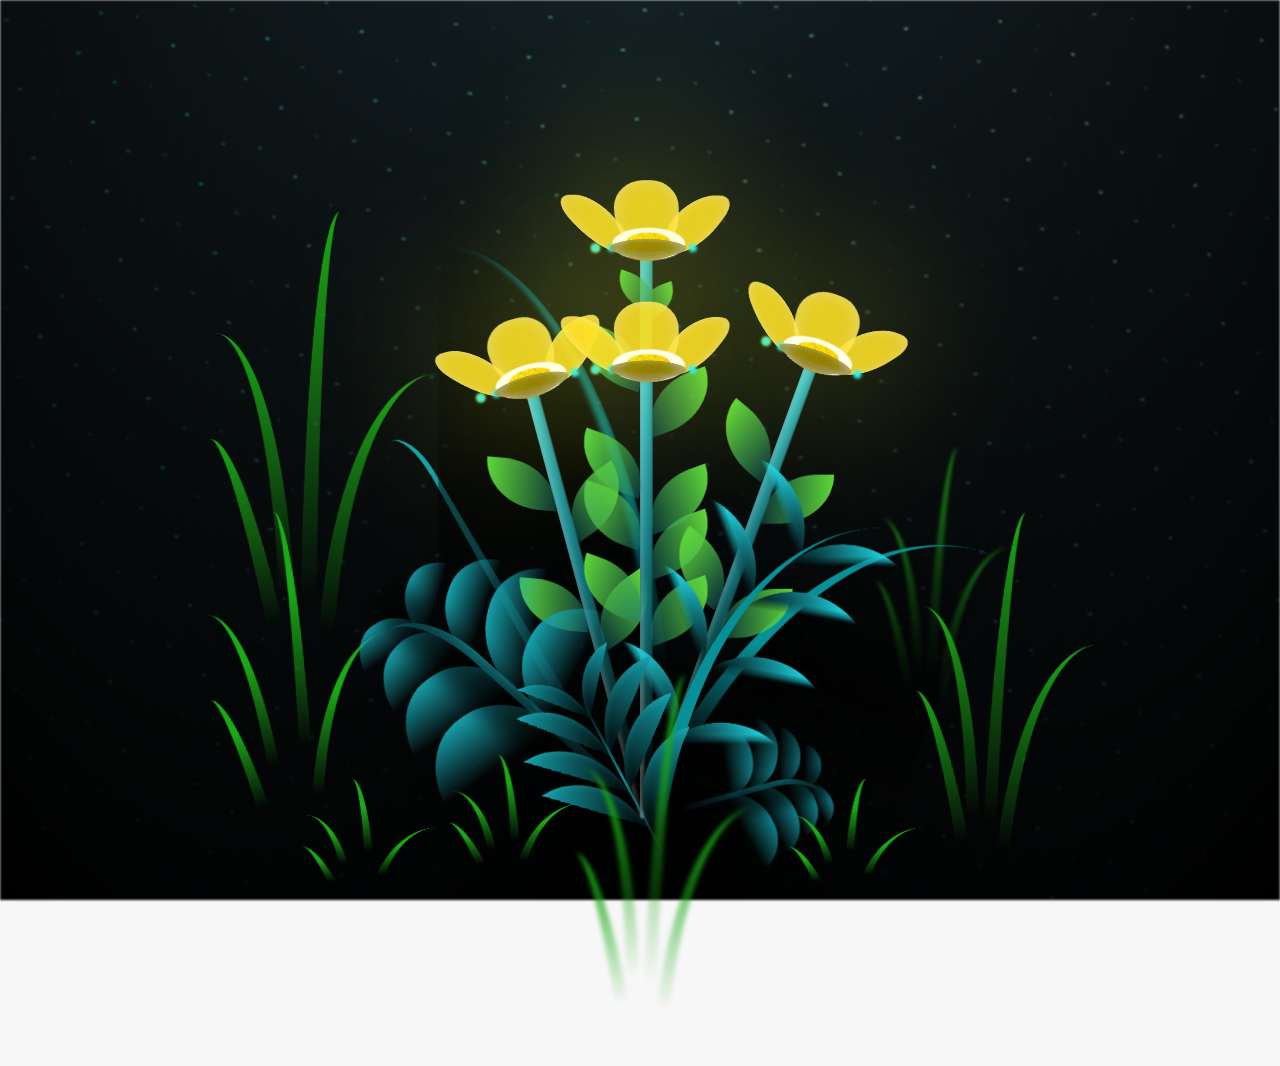
==== flower.html @ e3815da5 "Version final flores" ====
<!DOCTYPE html>
<html lang="en" >
<head>
  <meta charset="UTF-8">
  <title>Flores y corazones</title>
  <link rel="stylesheet" href="css/main.css" />
  
  <link rel="icon" href="img/flowers.png" type="image/x-icon">

</head>
<!-- partial:index.partial.html -->
<body class="container">
          <audio src="sound/ChristianBasso&HaienQiu-Flowers.mp3" autoplay></audio>
    <div id="lyrics">
     
    </div>
  <div class="night"></div>
  <div class="flowers">
    <div class="flower flower--1">
      <div class="flower__leafs flower__leafs--1">
        <div class="flower__leaf flower__leaf--1"></div>
        <div class="flower__leaf flower__leaf--2"></div>
        <div class="flower__leaf flower__leaf--3"></div>
        <div class="flower__leaf flower__leaf--4"></div>
        <div class="flower__white-circle"></div>

        <div class="flower__light flower__light--1"></div>
        <div class="flower__light flower__light--2"></div>
        <div class="flower__light flower__light--3"></div>
        <div class="flower__light flower__light--4"></div>
        <div class="flower__light flower__light--5"></div>
        <div class="flower__light flower__light--6"></div>
        <div class="flower__light flower__light--7"></div>
        <div class="flower__light flower__light--8"></div>

      </div>
      <div class="flower__line">
        <div class="flower__line__leaf flower__line__leaf--1"></div>
        <div class="flower__line__leaf flower__line__leaf--2"></div>
        <div class="flower__line__leaf flower__line__leaf--3"></div>
        <div class="flower__line__leaf flower__line__leaf--4"></div>
        <div class="flower__line__leaf flower__line__leaf--5"></div>
        <div class="flower__line__leaf flower__line__leaf--6"></div>
      </div>
    </div>

    <div class="flower flower--2">
      <div class="flower__leafs flower__leafs--2">
        <div class="flower__leaf flower__leaf--1"></div>
        <div class="flower__leaf flower__leaf--2"></div>
        <div class="flower__leaf flower__leaf--3"></div>
        <div class="flower__leaf flower__leaf--4"></div>
        <div class="flower__white-circle"></div>

        <div class="flower__light flower__light--1"></div>
        <div class="flower__light flower__light--2"></div>
        <div class="flower__light flower__light--3"></div>
        <div class="flower__light flower__light--4"></div>
        <div class="flower__light flower__light--5"></div>
        <div class="flower__light flower__light--6"></div>
        <div class="flower__light flower__light--7"></div>
        <div class="flower__light flower__light--8"></div>

      </div>
      <div class="flower__line">
        <div class="flower__line__leaf flower__line__leaf--1"></div>
        <div class="flower__line__leaf flower__line__leaf--2"></div>
        <div class="flower__line__leaf flower__line__leaf--3"></div>
        <div class="flower__line__leaf flower__line__leaf--4"></div>
      </div>
    </div>

    <div class="flower flower--3">
      <div class="flower__leafs flower__leafs--3">
        <div class="flower__leaf flower__leaf--1"></div>
        <div class="flower__leaf flower__leaf--2"></div>
        <div class="flower__leaf flower__leaf--3"></div>
        <div class="flower__leaf flower__leaf--4"></div>
        <div class="flower__white-circle"></div>

        <div class="flower__light flower__light--1"></div>
        <div class="flower__light flower__light--2"></div>
        <div class="flower__light flower__light--3"></div>
        <div class="flower__light flower__light--4"></div>
        <div class="flower__light flower__light--5"></div>
        <div class="flower__light flower__light--6"></div>
        <div class="flower__light flower__light--7"></div>
        <div class="flower__light flower__light--8"></div>

      </div>
      <div class="flower__line">
        <div class="flower__line__leaf flower__line__leaf--1"></div>
        <div class="flower__line__leaf flower__line__leaf--2"></div>
        <div class="flower__line__leaf flower__line__leaf--3"></div>
        <div class="flower__line__leaf flower__line__leaf--4"></div>
      </div>
    </div>
    <div class="flower flower--4">
      <div class="flower__leafs flower__leafs--3">
        <div class="flower__leaf flower__leaf--1"></div>
        <div class="flower__leaf flower__leaf--2"></div>
        <div class="flower__leaf flower__leaf--3"></div>
        <div class="flower__leaf flower__leaf--4"></div>
        <div class="flower__white-circle"></div>

        <div class="flower__light flower__light--1"></div>
        <div class="flower__light flower__light--2"></div>
        <div class="flower__light flower__light--3"></div>
        <div class="flower__light flower__light--4"></div>
        <div class="flower__light flower__light--5"></div>
        <div class="flower__light flower__light--6"></div>
        <div class="flower__light flower__light--7"></div>
        <div class="flower__light flower__light--8"></div>

      </div>
      <div class="flower__line">
        <div class="flower__line__leaf flower__line__leaf--1"></div>
        <div class="flower__line__leaf flower__line__leaf--2"></div>
        <div class="flower__line__leaf flower__line__leaf--3"></div>
        <div class="flower__line__leaf flower__line__leaf--4"></div>
      </div>
    </div>

    <div class="grow-ans" style="--d:1.2s">
      <div class="flower__g-long">
        <div class="flower__g-long__top"></div>
        <div class="flower__g-long__bottom"></div>
      </div>
    </div>

    <div class="growing-grass">
      <div class="flower__grass flower__grass--1">
        <div class="flower__grass--top"></div>
        <div class="flower__grass--bottom"></div>
        <div class="flower__grass__leaf flower__grass__leaf--1"></div>
        <div class="flower__grass__leaf flower__grass__leaf--2"></div>
        <div class="flower__grass__leaf flower__grass__leaf--3"></div>
        <div class="flower__grass__leaf flower__grass__leaf--4"></div>
        <div class="flower__grass__leaf flower__grass__leaf--5"></div>
        <div class="flower__grass__leaf flower__grass__leaf--6"></div>
        <div class="flower__grass__leaf flower__grass__leaf--7"></div>
        <div class="flower__grass__leaf flower__grass__leaf--8"></div>
        <div class="flower__grass__overlay"></div>
      </div>
    </div>

    <div class="growing-grass">
      <div class="flower__grass flower__grass--2">
        <div class="flower__grass--top"></div>
        <div class="flower__grass--bottom"></div>
        <div class="flower__grass__leaf flower__grass__leaf--1"></div>
        <div class="flower__grass__leaf flower__grass__leaf--2"></div>
        <div class="flower__grass__leaf flower__grass__leaf--3"></div>
        <div class="flower__grass__leaf flower__grass__leaf--4"></div>
        <div class="flower__grass__leaf flower__grass__leaf--5"></div>
        <div class="flower__grass__leaf flower__grass__leaf--6"></div>
        <div class="flower__grass__leaf flower__grass__leaf--7"></div>
        <div class="flower__grass__leaf flower__grass__leaf--8"></div>
        <div class="flower__grass__overlay"></div>
      </div>
    </div>

    <div class="grow-ans" style="--d:2.4s">
      <div class="flower__g-right flower__g-right--1">
        <div class="leaf"></div>
      </div>
    </div>

    <div class="grow-ans" style="--d:2.8s">
      <div class="flower__g-right flower__g-right--2">
        <div class="leaf"></div>
      </div>
    </div>

    <div class="grow-ans" style="--d:2.8s">
      <div class="flower__g-front">
        <div class="flower__g-front__leaf-wrapper flower__g-front__leaf-wrapper--1">
          <div class="flower__g-front__leaf"></div>
        </div>
        <div class="flower__g-front__leaf-wrapper flower__g-front__leaf-wrapper--2">
          <div class="flower__g-front__leaf"></div>
        </div>
        <div class="flower__g-front__leaf-wrapper flower__g-front__leaf-wrapper--3">
          <div class="flower__g-front__leaf"></div>
        </div>
        <div class="flower__g-front__leaf-wrapper flower__g-front__leaf-wrapper--4">
          <div class="flower__g-front__leaf"></div>
        </div>
        <div class="flower__g-front__leaf-wrapper flower__g-front__leaf-wrapper--5">
          <div class="flower__g-front__leaf"></div>
        </div>
        <div class="flower__g-front__leaf-wrapper flower__g-front__leaf-wrapper--6">
          <div class="flower__g-front__leaf"></div>
        </div>
        <div class="flower__g-front__leaf-wrapper flower__g-front__leaf-wrapper--7">
          <div class="flower__g-front__leaf"></div>
        </div>
        <div class="flower__g-front__leaf-wrapper flower__g-front__leaf-wrapper--8">
          <div class="flower__g-front__leaf"></div>
        </div>
        <div class="flower__g-front__line"></div>
      </div>
    </div>

    <div class="grow-ans" style="--d:3.2s">
      <div class="flower__g-fr">
        <div class="leaf"></div>
        <div class="flower__g-fr__leaf flower__g-fr__leaf--1"></div>
        <div class="flower__g-fr__leaf flower__g-fr__leaf--2"></div>
        <div class="flower__g-fr__leaf flower__g-fr__leaf--3"></div>
        <div class="flower__g-fr__leaf flower__g-fr__leaf--4"></div>
        <div class="flower__g-fr__leaf flower__g-fr__leaf--5"></div>
        <div class="flower__g-fr__leaf flower__g-fr__leaf--6"></div>
        <div class="flower__g-fr__leaf flower__g-fr__leaf--7"></div>
        <div class="flower__g-fr__leaf flower__g-fr__leaf--8"></div>
      </div>
    </div>

    <div class="long-g long-g--0">
      <div class="grow-ans" style="--d:3s">
        <div class="leaf leaf--0"></div>
      </div>
      <div class="grow-ans" style="--d:2.2s">
        <div class="leaf leaf--1"></div>
      </div>
      <div class="grow-ans" style="--d:3.4s">
        <div class="leaf leaf--2"></div>
      </div>
      <div class="grow-ans" style="--d:3.6s">
        <div class="leaf leaf--3"></div>
      </div>
    </div>

    <div class="long-g long-g--1">
      <div class="grow-ans" style="--d:3.6s">
        <div class="leaf leaf--0"></div>
      </div>
      <div class="grow-ans" style="--d:3.8s">
        <div class="leaf leaf--1"></div>
      </div>
      <div class="grow-ans" style="--d:4s">
        <div class="leaf leaf--2"></div>
      </div>
      <div class="grow-ans" style="--d:4.2s">
        <div class="leaf leaf--3"></div>
      </div>
    </div>

    <div class="long-g long-g--2">
      <div class="grow-ans" style="--d:4s">
        <div class="leaf leaf--0"></div>
      </div>
      <div class="grow-ans" style="--d:4.2s">
        <div class="leaf leaf--1"></div>
      </div>
      <div class="grow-ans" style="--d:4.4s">
        <div class="leaf leaf--2"></div>
      </div>
      <div class="grow-ans" style="--d:4.6s">
        <div class="leaf leaf--3"></div>
      </div>
    </div>

    <div class="long-g long-g--3">
      <div class="grow-ans" style="--d:4s">
        <div class="leaf leaf--0"></div>
      </div>
      <div class="grow-ans" style="--d:4.2s">
        <div class="leaf leaf--1"></div>
      </div>
      <div class="grow-ans" style="--d:3s">
        <div class="leaf leaf--2"></div>
      </div>
      <div class="grow-ans" style="--d:3.6s">
        <div class="leaf leaf--3"></div>
      </div>
    </div>

    <div class="long-g long-g--4">
      <div class="grow-ans" style="--d:4s">
        <div class="leaf leaf--0"></div>
      </div>
      <div class="grow-ans" style="--d:4.2s">
        <div class="leaf leaf--1"></div>
      </div>
      <div class="grow-ans" style="--d:3s">
        <div class="leaf leaf--2"></div>
      </div>
      <div class="grow-ans" style="--d:3.6s">
        <div class="leaf leaf--3"></div>
      </div>
    </div>

    <div class="long-g long-g--5">
      <div class="grow-ans" style="--d:4s">
        <div class="leaf leaf--0"></div>
      </div>
      <div class="grow-ans" style="--d:4.2s">
        <div class="leaf leaf--1"></div>
      </div>
      <div class="grow-ans" style="--d:3s">
        <div class="leaf leaf--2"></div>
      </div>
      <div class="grow-ans" style="--d:3.6s">
        <div class="leaf leaf--3"></div>
      </div>
    </div>

    <div class="long-g long-g--6">
      <div class="grow-ans" style="--d:4.2s">
        <div class="leaf leaf--0"></div>
      </div>
      <div class="grow-ans" style="--d:4.4s">
        <div class="leaf leaf--1"></div>
      </div>
      <div class="grow-ans" style="--d:4.6s">
        <div class="leaf leaf--2"></div>
      </div>
      <div class="grow-ans" style="--d:4.8s">
        <div class="leaf leaf--3"></div>
      </div>
    </div>

    <div class="long-g long-g--7">
      <div class="grow-ans" style="--d:3s">
        <div class="leaf leaf--0"></div>
      </div>
      <div class="grow-ans" style="--d:3.2s">
        <div class="leaf leaf--1"></div>
      </div>
      <div class="grow-ans" style="--d:3.5s">
        <div class="leaf leaf--2"></div>
      </div>
      <div class="grow-ans" style="--d:3.6s">
        <div class="leaf leaf--3"></div>
      </div>
    </div>
  </div>
  <script src="main.js"></script>
  <div class="bubbles">
    <div class="bubble"><svg class="heart" viewBox="0 0 32 32">
        <title>heart22</title>
        <path d="M23.6 2c-3.363 0-6.258 2.736-7.599 5.594-1.342-2.858-4.237-5.594-7.601-5.594-4.637 0-8.4 3.764-8.4 8.401 0 9.433 9.516 11.906 16.001 21.232 6.13-9.268 15.999-12.1 15.999-21.232 0-4.637-3.763-8.401-8.4-8.401z"></path>
      </svg>
    </div>
    <div class="bubble"><svg class="heart" viewBox="0 0 32 32">
        <title>heart22</title>
        <path d="M23.6 2c-3.363 0-6.258 2.736-7.599 5.594-1.342-2.858-4.237-5.594-7.601-5.594-4.637 0-8.4 3.764-8.4 8.401 0 9.433 9.516 11.906 16.001 21.232 6.13-9.268 15.999-12.1 15.999-21.232 0-4.637-3.763-8.401-8.4-8.401z"></path>
      </svg>
    </div>
    <div class="bubble"><svg class="heart" viewBox="0 0 32 32">
        <title>heart22</title>
        <path d="M23.6 2c-3.363 0-6.258 2.736-7.599 5.594-1.342-2.858-4.237-5.594-7.601-5.594-4.637 0-8.4 3.764-8.4 8.401 0 9.433 9.516 11.906 16.001 21.232 6.13-9.268 15.999-12.1 15.999-21.232 0-4.637-3.763-8.401-8.4-8.401z"></path>
      </svg>
    </div>
    <div class="bubble"><svg class="heart" viewBox="0 0 32 32">
        <title>heart22</title>
        <path d="M23.6 2c-3.363 0-6.258 2.736-7.599 5.594-1.342-2.858-4.237-5.594-7.601-5.594-4.637 0-8.4 3.764-8.4 8.401 0 9.433 9.516 11.906 16.001 21.232 6.13-9.268 15.999-12.1 15.999-21.232 0-4.637-3.763-8.401-8.4-8.401z"></path>
      </svg>
    </div>
    <div class="bubble"><svg class="heart" viewBox="0 0 32 32">
        <title>heart22</title>
        <path d="M23.6 2c-3.363 0-6.258 2.736-7.599 5.594-1.342-2.858-4.237-5.594-7.601-5.594-4.637 0-8.4 3.764-8.4 8.401 0 9.433 9.516 11.906 16.001 21.232 6.13-9.268 15.999-12.1 15.999-21.232 0-4.637-3.763-8.401-8.4-8.401z"></path>
      </svg>
    </div>
    <div class="bubble"><svg class="heart" viewBox="0 0 32 32">
        <title>heart22</title>
        <path d="M23.6 2c-3.363 0-6.258 2.736-7.599 5.594-1.342-2.858-4.237-5.594-7.601-5.594-4.637 0-8.4 3.764-8.4 8.401 0 9.433 9.516 11.906 16.001 21.232 6.13-9.268 15.999-12.1 15.999-21.232 0-4.637-3.763-8.401-8.4-8.401z"></path>
      </svg>
    </div>
    <div class="bubble"><svg class="heart" viewBox="0 0 32 32">
        <title>heart22</title>
        <path d="M23.6 2c-3.363 0-6.258 2.736-7.599 5.594-1.342-2.858-4.237-5.594-7.601-5.594-4.637 0-8.4 3.764-8.4 8.401 0 9.433 9.516 11.906 16.001 21.232 6.13-9.268 15.999-12.1 15.999-21.232 0-4.637-3.763-8.401-8.4-8.401z"></path>
      </svg>
    </div>
    <div class="bubble"><svg class="heart" viewBox="0 0 32 32">
        <title>heart22</title>
        <path d="M23.6 2c-3.363 0-6.258 2.736-7.599 5.594-1.342-2.858-4.237-5.594-7.601-5.594-4.637 0-8.4 3.764-8.4 8.401 0 9.433 9.516 11.906 16.001 21.232 6.13-9.268 15.999-12.1 15.999-21.232 0-4.637-3.763-8.401-8.4-8.401z"></path>
      </svg>
    </div>
    <div class="bubble"><svg class="heart" viewBox="0 0 32 32">
        <title>heart22</title>
        <path d="M23.6 2c-3.363 0-6.258 2.736-7.599 5.594-1.342-2.858-4.237-5.594-7.601-5.594-4.637 0-8.4 3.764-8.4 8.401 0 9.433 9.516 11.906 16.001 21.232 6.13-9.268 15.999-12.1 15.999-21.232 0-4.637-3.763-8.401-8.4-8.401z"></path>
      </svg>
    </div>
    <div class="bubble"><svg class="heart" viewBox="0 0 32 32">
        <title>heart22</title>
        <path d="M23.6 2c-3.363 0-6.258 2.736-7.599 5.594-1.342-2.858-4.237-5.594-7.601-5.594-4.637 0-8.4 3.764-8.4 8.401 0 9.433 9.516 11.906 16.001 21.232 6.13-9.268 15.999-12.1 15.999-21.232 0-4.637-3.763-8.401-8.4-8.401z"></path>
      </svg>
    </div>
    <div class="bubble"><svg class="heart" viewBox="0 0 32 32">
        <title>heart22</title>
        <path d="M23.6 2c-3.363 0-6.258 2.736-7.599 5.594-1.342-2.858-4.237-5.594-7.601-5.594-4.637 0-8.4 3.764-8.4 8.401 0 9.433 9.516 11.906 16.001 21.232 6.13-9.268 15.999-12.1 15.999-21.232 0-4.637-3.763-8.401-8.4-8.401z"></path>
      </svg>
    </div>
    <div class="bubble"><svg class="heart" viewBox="0 0 32 32">
        <title>heart22</title>
        <path d="M23.6 2c-3.363 0-6.258 2.736-7.599 5.594-1.342-2.858-4.237-5.594-7.601-5.594-4.637 0-8.4 3.764-8.4 8.401 0 9.433 9.516 11.906 16.001 21.232 6.13-9.268 15.999-12.1 15.999-21.232 0-4.637-3.763-8.401-8.4-8.401z"></path>
      </svg>
    </div>
    <div class="bubble"><svg class="heart" viewBox="0 0 32 32">
        <title>heart22</title>
        <path d="M23.6 2c-3.363 0-6.258 2.736-7.599 5.594-1.342-2.858-4.237-5.594-7.601-5.594-4.637 0-8.4 3.764-8.4 8.401 0 9.433 9.516 11.906 16.001 21.232 6.13-9.268 15.999-12.1 15.999-21.232 0-4.637-3.763-8.401-8.4-8.401z"></path>
      </svg>
    </div>
    <div class="bubble"><svg class="heart" viewBox="0 0 32 32">
        <title>heart22</title>
        <path d="M23.6 2c-3.363 0-6.258 2.736-7.599 5.594-1.342-2.858-4.237-5.594-7.601-5.594-4.637 0-8.4 3.764-8.4 8.401 0 9.433 9.516 11.906 16.001 21.232 6.13-9.268 15.999-12.1 15.999-21.232 0-4.637-3.763-8.401-8.4-8.401z"></path>
      </svg>
    </div>
    <div class="bubble"><svg class="heart" viewBox="0 0 32 32">
        <title>heart22</title>
        <path d="M23.6 2c-3.363 0-6.258 2.736-7.599 5.594-1.342-2.858-4.237-5.594-7.601-5.594-4.637 0-8.4 3.764-8.4 8.401 0 9.433 9.516 11.906 16.001 21.232 6.13-9.268 15.999-12.1 15.999-21.232 0-4.637-3.763-8.401-8.4-8.401z"></path>
      </svg>
    </div>
    <div class="bubble"><svg class="heart" viewBox="0 0 32 32">
        <title>heart22</title>
        <path d="M23.6 2c-3.363 0-6.258 2.736-7.599 5.594-1.342-2.858-4.237-5.594-7.601-5.594-4.637 0-8.4 3.764-8.4 8.401 0 9.433 9.516 11.906 16.001 21.232 6.13-9.268 15.999-12.1 15.999-21.232 0-4.637-3.763-8.401-8.4-8.401z"></path>
      </svg>
    </div>
    <div class="bubble"><svg class="heart" viewBox="0 0 32 32">
        <title>heart22</title>
        <path d="M23.6 2c-3.363 0-6.258 2.736-7.599 5.594-1.342-2.858-4.237-5.594-7.601-5.594-4.637 0-8.4 3.764-8.4 8.401 0 9.433 9.516 11.906 16.001 21.232 6.13-9.268 15.999-12.1 15.999-21.232 0-4.637-3.763-8.401-8.4-8.401z"></path>
      </svg>
    </div>
    <div class="bubble"><svg class="heart" viewBox="0 0 32 32">
        <title>heart22</title>
        <path d="M23.6 2c-3.363 0-6.258 2.736-7.599 5.594-1.342-2.858-4.237-5.594-7.601-5.594-4.637 0-8.4 3.764-8.4 8.401 0 9.433 9.516 11.906 16.001 21.232 6.13-9.268 15.999-12.1 15.999-21.232 0-4.637-3.763-8.401-8.4-8.401z"></path>
      </svg>
    </div>
    <div class="bubble"><svg class="heart" viewBox="0 0 32 32">
        <title>heart22</title>
        <path d="M23.6 2c-3.363 0-6.258 2.736-7.599 5.594-1.342-2.858-4.237-5.594-7.601-5.594-4.637 0-8.4 3.764-8.4 8.401 0 9.433 9.516 11.906 16.001 21.232 6.13-9.268 15.999-12.1 15.999-21.232 0-4.637-3.763-8.401-8.4-8.401z"></path>
      </svg>
    </div>
    <div class="bubble"><svg class="heart" viewBox="0 0 32 32">
        <title>heart22</title>
        <path d="M23.6 2c-3.363 0-6.258 2.736-7.599 5.594-1.342-2.858-4.237-5.594-7.601-5.594-4.637 0-8.4 3.764-8.4 8.401 0 9.433 9.516 11.906 16.001 21.232 6.13-9.268 15.999-12.1 15.999-21.232 0-4.637-3.763-8.401-8.4-8.401z"></path>
      </svg>
      <!-- partial -->
  <script  src="./script.js"></script>
  <script src="anim.js"></script>
</body>
</html>
---- css/main.css ----
@import url('https://fonts.googleapis.com/css2?family=Poppins:ital,wght@0,500;1,900&display=swap');
*{
    font-family: 'Poppins',cursive;
}
*,
*::after,
*::before {
  padding: 0;
  margin: 0;
  box-sizing: border-box;
}

:root {
  --dark-color: #000;
}

body {
  display: flex;
  align-items: flex-end;
  justify-content: center;
  min-height: 100vh;
  background-color: var(--dark-color);
  overflow: hidden;
  perspective: 1000px;
}

#lyrics {
  font-size: 28px;
  font-family: "Franklin Gothic Medium", "Arial Narrow", Arial, sans-serif;
  color: white;
  position: absolute;
  margin-bottom: 20%;
  z-index: 1;
  font-weight: bold;
  letter-spacing: 4px;
}
@media only screen and (max-width: 600px) {
  /* Estilos específicos para dispositivos con un ancho máximo de 600px */
  #lyrics {
      font-size: 14px; /* Reduce el tamaño del texto para dispositivos más pequeños */
      margin-bottom: 530px;
      letter-spacing: 3px;
  }

}
.titulo {
  margin-bottom: 180px;
  font-family: "Arial Narrow", Arial, sans-serif;
  color: yellow;
  position: absolute;
  font-weight: bold;
  letter-spacing: 10px;
  opacity: 0;
  animation: fadeIn 3s ease-in-out forwards;
  text-align: center;
}
@keyframes fadeIn {
  from {
    opacity: 0;
  }
  to {
    opacity: 1;
  }
}

.night {
  z-index: -1;
  position: absolute;
  left: 50%;
  top: 0;
  transform: translateX(-50%);
  width: 100%;
  height: 100%;
  filter: blur(0.1vmin);
  background-image: radial-gradient(
      ellipse at top,
      transparent 0%,
      var(--dark-color)
    ),
    radial-gradient(
      ellipse at bottom,
      var(--dark-color),
      rgba(145, 233, 255, 0.2)
    ),
    repeating-linear-gradient(
      220deg,
      rgb(0, 0, 0) 0px,
      rgb(0, 0, 0) 19px,
      transparent 19px,
      transparent 22px
    ),
    repeating-linear-gradient(
      189deg,
      rgb(0, 0, 0) 0px,
      rgb(0, 0, 0) 19px,
      transparent 19px,
      transparent 22px
    ),
    repeating-linear-gradient(
      148deg,
      rgb(0, 0, 0) 0px,
      rgb(0, 0, 0) 19px,
      transparent 19px,
      transparent 22px
    ),
    linear-gradient(90deg, rgb(0, 255, 250), rgb(240, 240, 240));
}

.flowers {
  position: relative;
  transform: scale(0.9);
  /*margin-bottom: 100px;
  */
}

@media only screen and (max-width: 600px) {
  /* Estilos específicos para dispositivos con un ancho máximo de 600px */
.flowers {
      font-size: 14px;
      margin-bottom: 35%;
      letter-spacing: 3px;
      transform: scale(1.0);
}

}

.flower {
  position: absolute;
  bottom: 10vmin;
  transform-origin: bottom center;
  z-index: 10;
  --fl-speed: 0.8s;
}
.flower--1 {
  -webkit-animation: moving-flower-1 4s linear infinite;
  animation: moving-flower-1 4s linear infinite;
}
.flower--1 .flower__line {
  height: 70vmin;
  -webkit-animation-delay: 0.3s;
  animation-delay: 0.3s;
}
.flower--1 .flower__line__leaf--1 {
  -webkit-animation: blooming-leaf-right var(--fl-speed) 1.6s backwards;
  animation: blooming-leaf-right var(--fl-speed) 1.6s backwards;
}
.flower--1 .flower__line__leaf--2 {
  -webkit-animation: blooming-leaf-right var(--fl-speed) 1.4s backwards;
  animation: blooming-leaf-right var(--fl-speed) 1.4s backwards;
}
.flower--1 .flower__line__leaf--3 {
  -webkit-animation: blooming-leaf-left var(--fl-speed) 1.2s backwards;
  animation: blooming-leaf-left var(--fl-speed) 1.2s backwards;
}
.flower--1 .flower__line__leaf--4 {
  -webkit-animation: blooming-leaf-left var(--fl-speed) 1s backwards;
  animation: blooming-leaf-left var(--fl-speed) 1s backwards;
}
.flower--1 .flower__line__leaf--5 {
  -webkit-animation: blooming-leaf-right var(--fl-speed) 1.8s backwards;
  animation: blooming-leaf-right var(--fl-speed) 1.8s backwards;
}
.flower--1 .flower__line__leaf--6 {
  -webkit-animation: blooming-leaf-left var(--fl-speed) 2s backwards;
  animation: blooming-leaf-left var(--fl-speed) 2s backwards;
}
.flower--2 {
  left: 50%;
  transform: rotate(20deg);
  -webkit-animation: moving-flower-2 4s linear infinite;
  animation: moving-flower-2 4s linear infinite;
}
.flower--2 .flower__line {
  height: 60vmin;
  -webkit-animation-delay: 0.6s;
  animation-delay: 0.6s;
}
.flower--2 .flower__line__leaf--1 {
  -webkit-animation: blooming-leaf-right var(--fl-speed) 1.9s backwards;
  animation: blooming-leaf-right var(--fl-speed) 1.9s backwards;
}
.flower--2 .flower__line__leaf--2 {
  -webkit-animation: blooming-leaf-right var(--fl-speed) 1.7s backwards;
  animation: blooming-leaf-right var(--fl-speed) 1.7s backwards;
}
.flower--2 .flower__line__leaf--3 {
  -webkit-animation: blooming-leaf-left var(--fl-speed) 1.5s backwards;
  animation: blooming-leaf-left var(--fl-speed) 1.5s backwards;
}
.flower--2 .flower__line__leaf--4 {
  -webkit-animation: blooming-leaf-left var(--fl-speed) 1.3s backwards;
  animation: blooming-leaf-left var(--fl-speed) 1.3s backwards;
}
.flower--3 {
  left: 50%;
  transform: rotate(-15deg);
  -webkit-animation: moving-flower-3 4s linear infinite;
  animation: moving-flower-3 4s linear infinite;
}
.flower--3 .flower__line {
  -webkit-animation-delay: 0.9s;
  animation-delay: 0.9s;
}
.flower--3 .flower__line__leaf--1 {
  -webkit-animation: blooming-leaf-right var(--fl-speed) 2.5s backwards;
  animation: blooming-leaf-right var(--fl-speed) 2.5s backwards;
}
.flower--3 .flower__line__leaf--2 {
  -webkit-animation: blooming-leaf-right var(--fl-speed) 2.3s backwards;
  animation: blooming-leaf-right var(--fl-speed) 2.3s backwards;
}
.flower--3 .flower__line__leaf--3 {
  -webkit-animation: blooming-leaf-left var(--fl-speed) 2.1s backwards;
  animation: blooming-leaf-left var(--fl-speed) 2.1s backwards;
}
.flower--3 .flower__line__leaf--4 {
  -webkit-animation: blooming-leaf-left var(--fl-speed) 1.9s backwards;
  animation: blooming-leaf-left var(--fl-speed) 1.9s backwards;
}
.flower__leafs {
  position: relative;
  -webkit-animation: blooming-flower 2s backwards;
  animation: blooming-flower 2s backwards;
}
.flower__leafs--1 {
  -webkit-animation-delay: 1.1s;
  animation-delay: 1.1s;
}
.flower__leafs--2 {
  -webkit-animation-delay: 1.4s;
  animation-delay: 1.4s;
}
.flower__leafs--3 {
  -webkit-animation-delay: 1.7s;
  animation-delay: 1.7s;
}
.flower__leafs::after {
  content: "";
  position: absolute;
  left: 0;
  top: 0;
  transform: translate(-50%, -100%);
  width: 8vmin;
  height: 8vmin;
  background-color: #f9fd25;
  /* background-color: #fd2525; */
  filter: blur(10vmin);
}
.flower__leaf {
  position: absolute;
  bottom: 0;
  left: 50%;
  width: 8vmin;
  height: 11vmin;
  border-radius: 51% 49% 47% 53%/44% 45% 55% 69%;
  background-color: #253bfd;
  background-color: #fddd25;
  transform-origin: bottom center;
  opacity: 0.9;
  box-shadow: inset 0 0 2vmin rgba(255, 255, 255, 0.5);
}
.flower__leaf--1 {
  transform: translate(-10%, 1%) rotateY(40deg) rotateX(-50deg);
}
.flower__leaf--2 {
  transform: translate(-50%, -4%) rotateX(40deg);
}
.flower__leaf--3 {
  transform: translate(-90%, 0%) rotateY(45deg) rotateX(50deg);
}
.flower__leaf--4 {
  width: 8vmin;
  height: 8vmin;
  transform-origin: bottom left;
  border-radius: 4vmin 10vmin 4vmin 4vmin;
  transform: translate(0%, 18%) rotateX(70deg) rotate(-43deg);
  background-color: #7c6901;
  z-index: 1;
  opacity: 0.8;
}
.flower__white-circle {
  position: absolute;
  left: -3.5vmin;
  top: -3vmin;
  width: 9vmin;
  height: 4vmin;
  border-radius: 50%;
  background-color: #fff;
}
.flower__white-circle::after {
  content: "";
  position: absolute;
  left: 50%;
  top: 45%;
  transform: translate(-50%, -50%);
  width: 60%;
  height: 60%;
  border-radius: inherit;
  background-image: repeating-linear-gradient(
      135deg,
      rgba(0, 0, 0, 0.03) 0px,
      rgba(0, 0, 0, 0.03) 1px,
      transparent 1px,
      transparent 12px
    ),
    repeating-linear-gradient(
      45deg,
      rgba(0, 0, 0, 0.03) 0px,
      rgba(0, 0, 0, 0.03) 1px,
      transparent 1px,
      transparent 12px
    ),
    repeating-linear-gradient(
      67.5deg,
      rgba(0, 0, 0, 0.03) 0px,
      rgba(0, 0, 0, 0.03) 1px,
      transparent 1px,
      transparent 12px
    ),
    repeating-linear-gradient(
      135deg,
      rgba(0, 0, 0, 0.03) 0px,
      rgba(0, 0, 0, 0.03) 1px,
      transparent 1px,
      transparent 12px
    ),
    repeating-linear-gradient(
      45deg,
      rgba(0, 0, 0, 0.03) 0px,
      rgba(0, 0, 0, 0.03) 1px,
      transparent 1px,
      transparent 12px
    ),
    repeating-linear-gradient(
      112.5deg,
      rgba(0, 0, 0, 0.03) 0px,
      rgba(0, 0, 0, 0.03) 1px,
      transparent 1px,
      transparent 12px
    ),
    repeating-linear-gradient(
      112.5deg,
      rgba(0, 0, 0, 0.03) 0px,
      rgba(0, 0, 0, 0.03) 1px,
      transparent 1px,
      transparent 12px
    ),
    repeating-linear-gradient(
      45deg,
      rgba(0, 0, 0, 0.03) 0px,
      rgba(0, 0, 0, 0.03) 1px,
      transparent 1px,
      transparent 12px
    ),
    repeating-linear-gradient(
      22.5deg,
      rgba(0, 0, 0, 0.03) 0px,
      rgba(0, 0, 0, 0.03) 1px,
      transparent 1px,
      transparent 12px
    ),
    repeating-linear-gradient(
      45deg,
      rgba(0, 0, 0, 0.03) 0px,
      rgba(0, 0, 0, 0.03) 1px,
      transparent 1px,
      transparent 12px
    ),
    repeating-linear-gradient(
      22.5deg,
      rgba(0, 0, 0, 0.03) 0px,
      rgba(0, 0, 0, 0.03) 1px,
      transparent 1px,
      transparent 12px
    ),
    repeating-linear-gradient(
      135deg,
      rgba(0, 0, 0, 0.03) 0px,
      rgba(0, 0, 0, 0.03) 1px,
      transparent 1px,
      transparent 12px
    ),
    repeating-linear-gradient(
      157.5deg,
      rgba(0, 0, 0, 0.03) 0px,
      rgba(0, 0, 0, 0.03) 1px,
      transparent 1px,
      transparent 12px
    ),
    repeating-linear-gradient(
      67.5deg,
      rgba(0, 0, 0, 0.03) 0px,
      rgba(0, 0, 0, 0.03) 1px,
      transparent 1px,
      transparent 12px
    ),
    repeating-linear-gradient(
      67.5deg,
      rgba(0, 0, 0, 0.03) 0px,
      rgba(0, 0, 0, 0.03) 1px,
      transparent 1px,
      transparent 12px
    ),
    linear-gradient(90deg, rgb(255, 235, 18), rgb(255, 206, 0));
}
.flower__line {
  height: 55vmin;
  width: 1.5vmin;
  background-image: linear-gradient(
      to left,
      rgba(0, 0, 0, 0.2),
      transparent,
      rgba(255, 255, 255, 0.2)
    ),
    linear-gradient(to top, transparent 10%, #14757a, #39c6d6);
  box-shadow: inset 0 0 2px rgba(0, 0, 0, 0.5);
  -webkit-animation: grow-flower-tree 4s backwards;
  animation: grow-flower-tree 4s backwards;
}
.flower__line__leaf {
  --w: 7vmin;
  --h: calc(var(--w) + 2vmin);
  position: absolute;
  top: 20%;
  left: 90%;
  width: var(--w);
  height: var(--h);
  border-top-right-radius: var(--h);
  border-bottom-left-radius: var(--h);
  background-image: linear-gradient(to top, rgba(20, 117, 122, 0.4), #5ed639);
}
.flower__line__leaf--1 {
  transform: rotate(70deg) rotateY(30deg);
}
.flower__line__leaf--2 {
  top: 45%;
  transform: rotate(70deg) rotateY(30deg);
}
.flower__line__leaf--3,
.flower__line__leaf--4,
.flower__line__leaf--6 {
  border-top-right-radius: 0;
  border-bottom-left-radius: 0;
  border-top-left-radius: var(--h);
  border-bottom-right-radius: var(--h);
  left: -460%;
  top: 12%;
  transform: rotate(-70deg) rotateY(30deg);
}
.flower__line__leaf--4 {
  top: 40%;
}
.flower__line__leaf--5 {
  top: 0;
  transform-origin: left;
  transform: rotate(70deg) rotateY(30deg) scale(0.6);
}
.flower__line__leaf--6 {
  top: -2%;
  left: -450%;
  transform-origin: right;
  transform: rotate(-70deg) rotateY(30deg) scale(0.6);
}
.flower__light {
  position: absolute;
  bottom: 0vmin;
  width: 1vmin;
  height: 1vmin;
  background-color: rgb(255, 251, 0);
  border-radius: 50%;
  filter: blur(0.2vmin);
  -webkit-animation: light-ans 4s linear infinite backwards;
  animation: light-ans 4s linear infinite backwards;
}
.flower__light:nth-child(odd) {
  background-color: #23f0ff;
}
.flower__light--1 {
  left: -2vmin;
  -webkit-animation-delay: 1s;
  animation-delay: 1s;
}
.flower__light--2 {
  left: 3vmin;
  -webkit-animation-delay: 0.5s;
  animation-delay: 0.5s;
}
.flower__light--3 {
  left: -6vmin;
  -webkit-animation-delay: 0.3s;
  animation-delay: 0.3s;
}
.flower__light--4 {
  left: 6vmin;
  -webkit-animation-delay: 0.9s;
  animation-delay: 0.9s;
}
.flower__light--5 {
  left: -1vmin;
  -webkit-animation-delay: 1.5s;
  animation-delay: 1.5s;
}
.flower__light--6 {
  left: -4vmin;
  -webkit-animation-delay: 3s;
  animation-delay: 3s;
}
.flower__light--7 {
  left: 3vmin;
  -webkit-animation-delay: 2s;
  animation-delay: 2s;
}
.flower__light--8 {
  left: -6vmin;
  -webkit-animation-delay: 3.5s;
  animation-delay: 3.5s;
}
.flower__grass {
  --c: #159faa;
  --line-w: 1.5vmin;
  position: absolute;
  bottom: 12vmin;
  left: -7vmin;
  display: flex;
  flex-direction: column;
  align-items: flex-end;
  z-index: 20;
  transform-origin: bottom center;
  transform: rotate(-48deg) rotateY(40deg);
}
.flower__grass--1 {
  -webkit-animation: moving-grass 2s linear infinite;
  animation: moving-grass 2s linear infinite;
}
.flower__grass--2 {
  left: 2vmin;
  bottom: 10vmin;
  transform: scale(0.5) rotate(75deg) rotateX(10deg) rotateY(-200deg);
  opacity: 0.8;
  z-index: 0;
  -webkit-animation: moving-grass--2 1.5s linear infinite;
  animation: moving-grass--2 1.5s linear infinite;
}
.flower__grass--top {
  width: 7vmin;
  height: 10vmin;
  border-top-right-radius: 100%;
  border-right: var(--line-w) solid var(--c);
  transform-origin: bottom center;
  transform: rotate(-2deg);
}
.flower__grass--bottom {
  margin-top: -2px;
  width: var(--line-w);
  height: 25vmin;
  background-image: linear-gradient(to top, transparent, var(--c));
}
.flower__grass__leaf {
  --size: 10vmin;
  position: absolute;
  width: calc(var(--size) * 2.1);
  height: var(--size);
  border-top-left-radius: var(--size);
  border-top-right-radius: var(--size);
  background-image: linear-gradient(
    to top,
    transparent,
    transparent 30%,
    var(--c)
  );
  z-index: 100;
}
.flower__grass__leaf--1 {
  top: -6%;
  left: 30%;
  --size: 6vmin;
  transform: rotate(-20deg);
  -webkit-animation: growing-grass-ans--1 2s 2.6s backwards;
  animation: growing-grass-ans--1 2s 2.6s backwards;
}
@-webkit-keyframes growing-grass-ans--1 {
  0% {
    transform-origin: bottom left;
    transform: rotate(-20deg) scale(0);
  }
}
@keyframes growing-grass-ans--1 {
  0% {
    transform-origin: bottom left;
    transform: rotate(-20deg) scale(0);
  }
}
.flower__grass__leaf--2 {
  top: -5%;
  left: -110%;
  --size: 6vmin;
  transform: rotate(10deg);
  -webkit-animation: growing-grass-ans--2 2s 2.4s linear backwards;
  animation: growing-grass-ans--2 2s 2.4s linear backwards;
}
@-webkit-keyframes growing-grass-ans--2 {
  0% {
    transform-origin: bottom right;
    transform: rotate(10deg) scale(0);
  }
}
@keyframes growing-grass-ans--2 {
  0% {
    transform-origin: bottom right;
    transform: rotate(10deg) scale(0);
  }
}
.flower__grass__leaf--3 {
  top: 5%;
  left: 60%;
  --size: 8vmin;
  transform: rotate(-18deg) rotateX(-20deg);
  -webkit-animation: growing-grass-ans--3 2s 2.2s linear backwards;
  animation: growing-grass-ans--3 2s 2.2s linear backwards;
}
@-webkit-keyframes growing-grass-ans--3 {
  0% {
    transform-origin: bottom left;
    transform: rotate(-18deg) rotateX(-20deg) scale(0);
  }
}
@keyframes growing-grass-ans--3 {
  0% {
    transform-origin: bottom left;
    transform: rotate(-18deg) rotateX(-20deg) scale(0);
  }
}
.flower__grass__leaf--4 {
  top: 6%;
  left: -135%;
  --size: 8vmin;
  transform: rotate(2deg);
  -webkit-animation: growing-grass-ans--4 2s 2s linear backwards;
  animation: growing-grass-ans--4 2s 2s linear backwards;
}
@-webkit-keyframes growing-grass-ans--4 {
  0% {
    transform-origin: bottom right;
    transform: rotate(2deg) scale(0);
  }
}
@keyframes growing-grass-ans--4 {
  0% {
    transform-origin: bottom right;
    transform: rotate(2deg) scale(0);
  }
}
.flower__grass__leaf--5 {
  top: 20%;
  left: 60%;
  --size: 10vmin;
  transform: rotate(-24deg) rotateX(-20deg);
  -webkit-animation: growing-grass-ans--5 2s 1.8s linear backwards;
  animation: growing-grass-ans--5 2s 1.8s linear backwards;
}
@-webkit-keyframes growing-grass-ans--5 {
  0% {
    transform-origin: bottom left;
    transform: rotate(-24deg) rotateX(-20deg) scale(0);
  }
}
@keyframes growing-grass-ans--5 {
  0% {
    transform-origin: bottom left;
    transform: rotate(-24deg) rotateX(-20deg) scale(0);
  }
}
.flower__grass__leaf--6 {
  top: 22%;
  left: -180%;
  --size: 10vmin;
  transform: rotate(10deg);
  -webkit-animation: growing-grass-ans--6 2s 1.6s linear backwards;
  animation: growing-grass-ans--6 2s 1.6s linear backwards;
}
@-webkit-keyframes growing-grass-ans--6 {
  0% {
    transform-origin: bottom right;
    transform: rotate(10deg) scale(0);
  }
}
@keyframes growing-grass-ans--6 {
  0% {
    transform-origin: bottom right;
    transform: rotate(10deg) scale(0);
  }
}
.flower__grass__leaf--7 {
  top: 39%;
  left: 70%;
  --size: 10vmin;
  transform: rotate(-10deg);
  -webkit-animation: growing-grass-ans--7 2s 1.4s linear backwards;
  animation: growing-grass-ans--7 2s 1.4s linear backwards;
}
@-webkit-keyframes growing-grass-ans--7 {
  0% {
    transform-origin: bottom left;
    transform: rotate(-10deg) scale(0);
  }
}
@keyframes growing-grass-ans--7 {
  0% {
    transform-origin: bottom left;
    transform: rotate(-10deg) scale(0);
  }
}
.flower__grass__leaf--8 {
  top: 40%;
  left: -215%;
  --size: 11vmin;
  transform: rotate(10deg);
  -webkit-animation: growing-grass-ans--8 2s 1.2s linear backwards;
  animation: growing-grass-ans--8 2s 1.2s linear backwards;
}
@-webkit-keyframes growing-grass-ans--8 {
  0% {
    transform-origin: bottom right;
    transform: rotate(10deg) scale(0);
  }
}
@keyframes growing-grass-ans--8 {
  0% {
    transform-origin: bottom right;
    transform: rotate(10deg) scale(0);
  }
}
.flower__grass__overlay {
  position: absolute;
  top: -10%;
  right: 0%;
  width: 100%;
  height: 100%;
  background-color: rgba(0, 0, 0, 0.6);
  filter: blur(1.5vmin);
  z-index: 100;
}
.flower__g-long {
  --w: 2vmin;
  --h: 6vmin;
  --c: #159faa;
  position: absolute;
  bottom: 10vmin;
  left: -3vmin;
  transform-origin: bottom center;
  transform: rotate(-30deg) rotateY(-20deg);
  display: flex;
  flex-direction: column;
  align-items: flex-end;
  -webkit-animation: flower-g-long-ans 3s linear infinite;
  animation: flower-g-long-ans 3s linear infinite;
}
@-webkit-keyframes flower-g-long-ans {
  0%,
  100% {
    transform: rotate(-30deg) rotateY(-20deg);
  }
  50% {
    transform: rotate(-32deg) rotateY(-20deg);
  }
}
@keyframes flower-g-long-ans {
  0%,
  100% {
    transform: rotate(-30deg) rotateY(-20deg);
  }
  50% {
    transform: rotate(-32deg) rotateY(-20deg);
  }
}
.flower__g-long__top {
  top: calc(var(--h) * -1);
  width: calc(var(--w) + 1vmin);
  height: var(--h);
  border-top-right-radius: 100%;
  border-right: 0.7vmin solid var(--c);
  transform: translate(-0.7vmin, 1vmin);
}
.flower__g-long__bottom {
  width: var(--w);
  height: 50vmin;
  transform-origin: bottom center;
  background-image: linear-gradient(to top, transparent 30%, var(--c));
  box-shadow: inset 0 0 2px rgba(0, 0, 0, 0.5);
  -webkit-clip-path: polygon(35% 0, 65% 1%, 100% 100%, 0% 100%);
  clip-path: polygon(35% 0, 65% 1%, 100% 100%, 0% 100%);
}
.flower__g-right {
  position: absolute;
  bottom: 6vmin;
  left: -2vmin;
  transform-origin: bottom left;
  transform: rotate(20deg);
}
.flower__g-right .leaf {
  width: 30vmin;
  height: 50vmin;
  border-top-left-radius: 100%;
  border-left: 2vmin solid #079097;
  background-image: linear-gradient(
    to bottom,
    transparent,
    var(--dark-color) 60%
  );
  -webkit-mask-image: linear-gradient(to top, transparent 30%, #079097 60%);
}
.flower__g-right--1 {
  -webkit-animation: flower-g-right-ans 2.5s linear infinite;
  animation: flower-g-right-ans 2.5s linear infinite;
}
.flower__g-right--2 {
  left: 5vmin;
  transform: rotateY(-180deg);
  -webkit-animation: flower-g-right-ans--2 3s linear infinite;
  animation: flower-g-right-ans--2 3s linear infinite;
}
.flower__g-right--2 .leaf {
  height: 75vmin;
  filter: blur(0.3vmin);
  opacity: 0.8;
}
@-webkit-keyframes flower-g-right-ans {
  0%,
  100% {
    transform: rotate(20deg);
  }
  50% {
    transform: rotate(24deg) rotateX(-20deg);
  }
}
@keyframes flower-g-right-ans {
  0%,
  100% {
    transform: rotate(20deg);
  }
  50% {
    transform: rotate(24deg) rotateX(-20deg);
  }
}
@-webkit-keyframes flower-g-right-ans--2 {
  0%,
  100% {
    transform: rotateY(-180deg) rotate(0deg) rotateX(-20deg);
  }
  50% {
    transform: rotateY(-180deg) rotate(6deg) rotateX(-20deg);
  }
}
@keyframes flower-g-right-ans--2 {
  0%,
  100% {
    transform: rotateY(-180deg) rotate(0deg) rotateX(-20deg);
  }
  50% {
    transform: rotateY(-180deg) rotate(6deg) rotateX(-20deg);
  }
}
.flower__g-front {
  position: absolute;
  bottom: 6vmin;
  left: 2.5vmin;
  z-index: 100;
  transform-origin: bottom center;
  transform: rotate(-28deg) rotateY(30deg) scale(1.04);
  -webkit-animation: flower__g-front-ans 2s linear infinite;
  animation: flower__g-front-ans 2s linear infinite;
}
@-webkit-keyframes flower__g-front-ans {
  0%,
  100% {
    transform: rotate(-28deg) rotateY(30deg) scale(1.04);
  }
  50% {
    transform: rotate(-35deg) rotateY(40deg) scale(1.04);
  }
}
@keyframes flower__g-front-ans {
  0%,
  100% {
    transform: rotate(-28deg) rotateY(30deg) scale(1.04);
  }
  50% {
    transform: rotate(-35deg) rotateY(40deg) scale(1.04);
  }
}
.flower__g-front__line {
  width: 0.3vmin;
  height: 20vmin;
  background-image: linear-gradient(
    to top,
    transparent,
    #079097,
    transparent 100%
  );
  position: relative;
}
.flower__g-front__leaf-wrapper {
  position: absolute;
  top: 0;
  left: 0;
  transform-origin: bottom left;
  transform: rotate(10deg);
}
.flower__g-front__leaf-wrapper:nth-child(even) {
  left: 0vmin;
  transform: rotateY(-180deg) rotate(5deg);
  -webkit-animation: flower__g-front__leaf-left-ans 1s ease-in backwards;
  animation: flower__g-front__leaf-left-ans 1s ease-in backwards;
}
.flower__g-front__leaf-wrapper:nth-child(odd) {
  -webkit-animation: flower__g-front__leaf-ans 1s ease-in backwards;
  animation: flower__g-front__leaf-ans 1s ease-in backwards;
}
.flower__g-front__leaf-wrapper--1 {
  top: -8vmin;
  transform: scale(0.7);
  -webkit-animation: flower__g-front__leaf-ans 1s 5.5s ease-in backwards !important;
  animation: flower__g-front__leaf-ans 1s 5.5s ease-in backwards !important;
}
.flower__g-front__leaf-wrapper--2 {
  top: -8vmin;
  transform: rotateY(-180deg) scale(0.7) !important;
  -webkit-animation: flower__g-front__leaf-left-ans-2 1s 4.6s ease-in backwards !important;
  animation: flower__g-front__leaf-left-ans-2 1s 4.6s ease-in backwards !important;
}
.flower__g-front__leaf-wrapper--3 {
  top: -3vmin;
  -webkit-animation: flower__g-front__leaf-ans 1s 4.6s ease-in backwards;
  animation: flower__g-front__leaf-ans 1s 4.6s ease-in backwards;
}
.flower__g-front__leaf-wrapper--4 {
  top: -3vmin;
  transform: rotateY(-180deg) scale(0.9) !important;
  -webkit-animation: flower__g-front__leaf-left-ans-2 1s 4.6s ease-in backwards !important;
  animation: flower__g-front__leaf-left-ans-2 1s 4.6s ease-in backwards !important;
}
@-webkit-keyframes flower__g-front__leaf-left-ans-2 {
  0% {
    transform: rotateY(-180deg) scale(0);
  }
}
@keyframes flower__g-front__leaf-left-ans-2 {
  0% {
    transform: rotateY(-180deg) scale(0);
  }
}
.flower__g-front__leaf-wrapper--5,
.flower__g-front__leaf-wrapper--6 {
  top: 2vmin;
}
.flower__g-front__leaf-wrapper--7,
.flower__g-front__leaf-wrapper--8 {
  top: 6.5vmin;
}
.flower__g-front__leaf-wrapper--2 {
  -webkit-animation-delay: 5.2s !important;
  animation-delay: 5.2s !important;
}
.flower__g-front__leaf-wrapper--3 {
  -webkit-animation-delay: 4.9s !important;
  animation-delay: 4.9s !important;
}
.flower__g-front__leaf-wrapper--5 {
  -webkit-animation-delay: 4.3s !important;
  animation-delay: 4.3s !important;
}
.flower__g-front__leaf-wrapper--6 {
  -webkit-animation-delay: 4.1s !important;
  animation-delay: 4.1s !important;
}
.flower__g-front__leaf-wrapper--7 {
  -webkit-animation-delay: 3.8s !important;
  animation-delay: 3.8s !important;
}
.flower__g-front__leaf-wrapper--8 {
  -webkit-animation-delay: 3.5s !important;
  animation-delay: 3.5s !important;
}
@-webkit-keyframes flower__g-front__leaf-ans {
  0% {
    transform: rotate(10deg) scale(0);
  }
}
@keyframes flower__g-front__leaf-ans {
  0% {
    transform: rotate(10deg) scale(0);
  }
}
@-webkit-keyframes flower__g-front__leaf-left-ans {
  0% {
    transform: rotateY(-180deg) rotate(5deg) scale(0);
  }
}
@keyframes flower__g-front__leaf-left-ans {
  0% {
    transform: rotateY(-180deg) rotate(5deg) scale(0);
  }
}
.flower__g-front__leaf {
  width: 10vmin;
  height: 10vmin;
  border-radius: 100% 0% 0% 100%/100% 100% 0% 0%;
  box-shadow: inset 0 2px 1vmin hsla(184deg, 97%, 58%, 0.2);
  background-image: linear-gradient(
      to bottom left,
      transparent,
      var(--dark-color)
    ),
    linear-gradient(to bottom right, #159faa 50%, transparent 50%, transparent);
  -webkit-mask-image: linear-gradient(
    to bottom right,
    #159faa 50%,
    transparent 50%,
    transparent
  );
  mask-image: linear-gradient(
    to bottom right,
    #159faa 50%,
    transparent 50%,
    transparent
  );
}
.flower__g-fr {
  position: absolute;
  bottom: -4vmin;
  left: vmin;
  transform-origin: bottom left;
  z-index: 10;
  -webkit-animation: flower__g-fr-ans 2s linear infinite;
  animation: flower__g-fr-ans 2s linear infinite;
}
@-webkit-keyframes flower__g-fr-ans {
  0%,
  100% {
    transform: rotate(2deg);
  }
  50% {
    transform: rotate(4deg);
  }
}
@keyframes flower__g-fr-ans {
  0%,
  100% {
    transform: rotate(2deg);
  }
  50% {
    transform: rotate(4deg);
  }
}
.flower__g-fr .leaf {
  width: 30vmin;
  height: 50vmin;
  border-top-left-radius: 100%;
  border-left: 2vmin solid #079097;
  -webkit-mask-image: linear-gradient(to top, transparent 25%, #079097 50%);
  position: relative;
  z-index: 1;
}
.flower__g-fr__leaf {
  position: absolute;
  top: 0;
  left: 0;
  width: 10vmin;
  height: 10vmin;
  border-radius: 100% 0% 0% 100%/100% 100% 0% 0%;
  box-shadow: inset 0 2px 1vmin hsla(184deg, 97%, 58%, 0.2);
  background-image: linear-gradient(
      to bottom left,
      transparent,
      var(--dark-color) 98%
    ),
    linear-gradient(to bottom right, #23f0ff 45%, transparent 50%, transparent);
  -webkit-mask-image: linear-gradient(
    135deg,
    #159faa 40%,
    transparent 50%,
    transparent
  );
}
.flower__g-fr__leaf--1 {
  left: 20vmin;
  transform: rotate(45deg);
  -webkit-animation: flower__g-fr-leaft-ans-1 0.5s 5.2s linear backwards;
  animation: flower__g-fr-leaft-ans-1 0.5s 5.2s linear backwards;
}
@-webkit-keyframes flower__g-fr-leaft-ans-1 {
  0% {
    transform-origin: left;
    transform: rotate(45deg) scale(0);
  }
}
@keyframes flower__g-fr-leaft-ans-1 {
  0% {
    transform-origin: left;
    transform: rotate(45deg) scale(0);
  }
}
.flower__g-fr__leaf--2 {
  left: 12vmin;
  top: -7vmin;
  transform: rotate(25deg) rotateY(-180deg);
  -webkit-animation: flower__g-fr-leaft-ans-6 0.5s 5s linear backwards;
  animation: flower__g-fr-leaft-ans-6 0.5s 5s linear backwards;
}
.flower__g-fr__leaf--3 {
  left: 15vmin;
  top: 6vmin;
  transform: rotate(55deg);
  -webkit-animation: flower__g-fr-leaft-ans-5 0.5s 4.8s linear backwards;
  animation: flower__g-fr-leaft-ans-5 0.5s 4.8s linear backwards;
}
.flower__g-fr__leaf--4 {
  left: 6vmin;
  top: -2vmin;
  transform: rotate(25deg) rotateY(-180deg);
  -webkit-animation: flower__g-fr-leaft-ans-6 0.5s 4.6s linear backwards;
  animation: flower__g-fr-leaft-ans-6 0.5s 4.6s linear backwards;
}
.flower__g-fr__leaf--5 {
  left: 10vmin;
  top: 14vmin;
  transform: rotate(55deg);
  -webkit-animation: flower__g-fr-leaft-ans-5 0.5s 4.4s linear backwards;
  animation: flower__g-fr-leaft-ans-5 0.5s 4.4s linear backwards;
}
@-webkit-keyframes flower__g-fr-leaft-ans-5 {
  0% {
    transform-origin: left;
    transform: rotate(55deg) scale(0);
  }
}
@keyframes flower__g-fr-leaft-ans-5 {
  0% {
    transform-origin: left;
    transform: rotate(55deg) scale(0);
  }
}
.flower__g-fr__leaf--6 {
  left: 0vmin;
  top: 6vmin;
  transform: rotate(25deg) rotateY(-180deg);
  -webkit-animation: flower__g-fr-leaft-ans-6 0.5s 4.2s linear backwards;
  animation: flower__g-fr-leaft-ans-6 0.5s 4.2s linear backwards;
}
@-webkit-keyframes flower__g-fr-leaft-ans-6 {
  0% {
    transform-origin: right;
    transform: rotate(25deg) rotateY(-180deg) scale(0);
  }
}
@keyframes flower__g-fr-leaft-ans-6 {
  0% {
    transform-origin: right;
    transform: rotate(25deg) rotateY(-180deg) scale(0);
  }
}
.flower__g-fr__leaf--7 {
  left: 5vmin;
  top: 22vmin;
  transform: rotate(45deg);
  -webkit-animation: flower__g-fr-leaft-ans-7 0.5s 4s linear backwards;
  animation: flower__g-fr-leaft-ans-7 0.5s 4s linear backwards;
}
@-webkit-keyframes flower__g-fr-leaft-ans-7 {
  0% {
    transform-origin: left;
    transform: rotate(45deg) scale(0);
  }
}
@keyframes flower__g-fr-leaft-ans-7 {
  0% {
    transform-origin: left;
    transform: rotate(45deg) scale(0);
  }
}
.flower__g-fr__leaf--8 {
  left: -4vmin;
  top: 15vmin;
  transform: rotate(15deg) rotateY(-180deg);
  -webkit-animation: flower__g-fr-leaft-ans-8 0.5s 3.8s linear backwards;
  animation: flower__g-fr-leaft-ans-8 0.5s 3.8s linear backwards;
}
@-webkit-keyframes flower__g-fr-leaft-ans-8 {
  0% {
    transform-origin: right;
    transform: rotate(15deg) rotateY(-180deg) scale(0);
  }
}
@keyframes flower__g-fr-leaft-ans-8 {
  0% {
    transform-origin: right;
    transform: rotate(15deg) rotateY(-180deg) scale(0);
  }
}

.long-g {
  position: absolute;
  bottom: 25vmin;
  left: -42vmin;
  transform-origin: bottom left;
}
.long-g--1 {
  bottom: 0vmin;
  transform: scale(0.8) rotate(-5deg);
}
.long-g--1 .leaf {
  -webkit-mask-image: linear-gradient(
    to top,
    transparent 40%,
    #079097 80%
  ) !important;
}
.long-g--1 .leaf--1 {
  --w: 5vmin;
  --h: 60vmin;
  left: -2vmin;
  transform: rotate(3deg) rotateY(-180deg);
}
.long-g--2,
.long-g--3 {
  bottom: -3vmin;
  left: -35vmin;
  transform-origin: center;
  transform: scale(0.6) rotateX(60deg);
}
.long-g--2 .leaf,
.long-g--3 .leaf {
  -webkit-mask-image: linear-gradient(
    to top,
    transparent 50%,
    #079097 80%
  ) !important;
}
.long-g--2 .leaf--1,
.long-g--3 .leaf--1 {
  left: -1vmin;
  transform: rotateY(-180deg);
}
.long-g--3 {
  left: -17vmin;
  bottom: 0vmin;
}
.long-g--3 .leaf {
  -webkit-mask-image: linear-gradient(
    to top,
    transparent 40%,
    #079097 80%
  ) !important;
}
.long-g--4 {
  left: 25vmin;
  bottom: -3vmin;
  transform-origin: center;
  transform: scale(0.6) rotateX(60deg);
}
.long-g--4 .leaf {
  -webkit-mask-image: linear-gradient(
    to top,
    transparent 50%,
    #079097 80%
  ) !important;
}
.long-g--5 {
  left: 42vmin;
  bottom: 0vmin;
  transform: scale(0.8) rotate(2deg);
}
.long-g--6 {
  left: 0vmin;
  bottom: -20vmin;
  z-index: 100;
  filter: blur(0.3vmin);
  transform: scale(0.8) rotate(2deg);
}
.long-g--7 {
  left: 35vmin;
  bottom: 20vmin;
  z-index: -1;
  filter: blur(0.3vmin);
  transform: scale(0.6) rotate(2deg);
  opacity: 0.7;
}
.long-g .leaf {
  --w: 15vmin;
  --h: 40vmin;
  --c: #1aaa15;
  position: absolute;
  bottom: 0;
  width: var(--w);
  height: var(--h);
  border-top-left-radius: 100%;
  border-left: 2vmin solid var(--c);
  -webkit-mask-image: linear-gradient(
    to top,
    transparent 20%,
    var(--dark-color)
  );
  transform-origin: bottom center;
}
.long-g .leaf--0 {
  left: 2vmin;
  -webkit-animation: leaf-ans-1 4s linear infinite;
  animation: leaf-ans-1 4s linear infinite;
}
.long-g .leaf--1 {
  --w: 5vmin;
  --h: 60vmin;
  -webkit-animation: leaf-ans-1 4s linear infinite;
  animation: leaf-ans-1 4s linear infinite;
}
.long-g .leaf--2 {
  --w: 10vmin;
  --h: 40vmin;
  left: -0.5vmin;
  bottom: 5vmin;
  transform-origin: bottom left;
  transform: rotateY(-180deg);
  -webkit-animation: leaf-ans-2 3s linear infinite;
  animation: leaf-ans-2 3s linear infinite;
}
.long-g .leaf--3 {
  --w: 5vmin;
  --h: 30vmin;
  left: -1vmin;
  bottom: 3.2vmin;
  transform-origin: bottom left;
  transform: rotate(-10deg) rotateY(-180deg);
  -webkit-animation: leaf-ans-3 3s linear infinite;
  animation: leaf-ans-3 3s linear infinite;
}

@-webkit-keyframes leaf-ans-1 {
  0%,
  100% {
    transform: rotate(-5deg) scale(1);
  }
  50% {
    transform: rotate(5deg) scale(1.1);
  }
}

@keyframes leaf-ans-1 {
  0%,
  100% {
    transform: rotate(-5deg) scale(1);
  }
  50% {
    transform: rotate(5deg) scale(1.1);
  }
}
@-webkit-keyframes leaf-ans-2 {
  0%,
  100% {
    transform: rotateY(-180deg) rotate(5deg);
  }
  50% {
    transform: rotateY(-180deg) rotate(0deg) scale(1.1);
  }
}
@keyframes leaf-ans-2 {
  0%,
  100% {
    transform: rotateY(-180deg) rotate(5deg);
  }
  50% {
    transform: rotateY(-180deg) rotate(0deg) scale(1.1);
  }
}
@-webkit-keyframes leaf-ans-3 {
  0%,
  100% {
    transform: rotate(-10deg) rotateY(-180deg);
  }
  50% {
    transform: rotate(-20deg) rotateY(-180deg);
  }
}
@keyframes leaf-ans-3 {
  0%,
  100% {
    transform: rotate(-10deg) rotateY(-180deg);
  }
  50% {
    transform: rotate(-20deg) rotateY(-180deg);
  }
}
.grow-ans {
  -webkit-animation: grow-ans 2s var(--d) backwards;
  animation: grow-ans 2s var(--d) backwards;
}

@-webkit-keyframes grow-ans {
  0% {
    transform: scale(0);
    opacity: 0;
  }
}

@keyframes grow-ans {
  0% {
    transform: scale(0);
    opacity: 0;
  }
}
@-webkit-keyframes light-ans {
  0% {
    opacity: 0;
    transform: translateY(0vmin);
  }
  25% {
    opacity: 1;
    transform: translateY(-5vmin) translateX(-2vmin);
  }
  50% {
    opacity: 1;
    transform: translateY(-15vmin) translateX(2vmin);
    filter: blur(0.2vmin);
  }
  75% {
    transform: translateY(-20vmin) translateX(-2vmin);
    filter: blur(0.2vmin);
  }
  100% {
    transform: translateY(-30vmin);
    opacity: 0;
    filter: blur(1vmin);
  }
}
@keyframes light-ans {
  0% {
    opacity: 0;
    transform: translateY(0vmin);
  }
  25% {
    opacity: 1;
    transform: translateY(-5vmin) translateX(-2vmin);
  }
  50% {
    opacity: 1;
    transform: translateY(-15vmin) translateX(2vmin);
    filter: blur(0.2vmin);
  }
  75% {
    transform: translateY(-20vmin) translateX(-2vmin);
    filter: blur(0.2vmin);
  }
  100% {
    transform: translateY(-30vmin);
    opacity: 0;
    filter: blur(1vmin);
  }
}
@-webkit-keyframes moving-flower-1 {
  0%,
  100% {
    transform: rotate(2deg);
  }
  50% {
    transform: rotate(-2deg);
  }
}
@keyframes moving-flower-1 {
  0%,
  100% {
    transform: rotate(2deg);
  }
  50% {
    transform: rotate(-2deg);
  }
}
@-webkit-keyframes moving-flower-2 {
  0%,
  100% {
    transform: rotate(18deg);
  }
  50% {
    transform: rotate(14deg);
  }
}
@keyframes moving-flower-2 {
  0%,
  100% {
    transform: rotate(18deg);
  }
  50% {
    transform: rotate(14deg);
  }
}
@-webkit-keyframes moving-flower-3 {
  0%,
  100% {
    transform: rotate(-18deg);
  }
  50% {
    transform: rotate(-20deg) rotateY(-10deg);
  }
}
@keyframes moving-flower-3 {
  0%,
  100% {
    transform: rotate(-18deg);
  }
  50% {
    transform: rotate(-20deg) rotateY(-10deg);
  }
}
@-webkit-keyframes blooming-leaf-right {
  0% {
    transform-origin: left;
    transform: rotate(70deg) rotateY(30deg) scale(0);
  }
}
@keyframes blooming-leaf-right {
  0% {
    transform-origin: left;
    transform: rotate(70deg) rotateY(30deg) scale(0);
  }
}
@-webkit-keyframes blooming-leaf-left {
  0% {
    transform-origin: right;
    transform: rotate(-70deg) rotateY(30deg) scale(0);
  }
}
@keyframes blooming-leaf-left {
  0% {
    transform-origin: right;
    transform: rotate(-70deg) rotateY(30deg) scale(0);
  }
}
@-webkit-keyframes grow-flower-tree {
  0% {
    height: 0;
    border-radius: 1vmin;
  }
}
@keyframes grow-flower-tree {
  0% {
    height: 0;
    border-radius: 1vmin;
  }
}
@-webkit-keyframes blooming-flower {
  0% {
    transform: scale(0);
  }
}
@keyframes blooming-flower {
  0% {
    transform: scale(0);
  }
}
@-webkit-keyframes moving-grass {
  0%,
  100% {
    transform: rotate(-48deg) rotateY(40deg);
  }
  50% {
    transform: rotate(-50deg) rotateY(40deg);
  }
}
@keyframes moving-grass {
  0%,
  100% {
    transform: rotate(-48deg) rotateY(40deg);
  }
  50% {
    transform: rotate(-50deg) rotateY(40deg);
  }
}
@-webkit-keyframes moving-grass--2 {
  0%,
  100% {
    transform: scale(0.5) rotate(75deg) rotateX(10deg) rotateY(-200deg);
  }
  50% {
    transform: scale(0.5) rotate(79deg) rotateX(10deg) rotateY(-200deg);
  }
}
@keyframes moving-grass--2 {
  0%,
  100% {
    transform: scale(0.5) rotate(75deg) rotateX(10deg) rotateY(-200deg);
  }
  50% {
    transform: scale(0.5) rotate(79deg) rotateX(10deg) rotateY(-200deg);
  }
}
.growing-grass {
  -webkit-animation: growing-grass-ans 1s 2s backwards;
  animation: growing-grass-ans 1s 2s backwards;
}

@-webkit-keyframes growing-grass-ans {
  0% {
    transform: scale(0);
  }
}

@keyframes growing-grass-ans {
  0% {
    transform: scale(0);
  }
}
.container * {
  -webkit-animation-play-state: paused !important;
  animation-play-state: paused !important;
} /*# sourceMappingURL=main.css.map */


/* Reset de estilos básicos */
body, h1, p {
  margin: 0;
  padding: 0;
}

/* Estilos generales */
body {
  font-family: 'Arial', sans-serif;
  background-color: #f7f7f7;
  color: #333;
}

.container {
  max-width: 1200px;
  margin: 0 auto;
  padding: 20px;
}

h1 {
  font-size: 2em;
  line-height: 1.5;
  margin-bottom: 20px;
}

/* Media Queries para tamaños de pantalla diferentes */
@media screen and (max-width: 600px) {
  /* Estilos para pantallas pequeñas */
  h1 {
      font-size: 1.5em;
  }
}

@media screen and (min-width: 601px) and (max-width: 1024px) {
  /* Estilos para pantallas medianas */
  h1 {
      font-size: 1.8em;
  }
}

@media screen and (min-width: 1025px) {
  /* Estilos para pantallas grandes */
  h1 {
      font-size: 2em;
  }
}

/* Agregar más estilos según sea necesario */
.container * {
  -webkit-animation-play-state: paused !important;
  animation-play-state: paused !important;
} /*# sourceMappingURL=main.css.map */
.bubbles {
  position: absolute;
  top: 0;
  left: 0;
  height: 100%;
  width: 100%;
  pointer-events: none;
}

.bubble {
  position: absolute;
  z-index: 200;
  border-radius: 50%;
}
.bubble:nth-child(1) {
  top: 8%;
  left: 60%;

  height: 11vmin;
  width: 11vmin;
  -webkit-animation: love-burst 3s infinite 0s;
  animation: love-burst 3s infinite 0s;
  box-shadow: inset 0 0 0 5.5vmin transparent;
  -webkit-transform: translate(0, 0.05em) scale(0);
  transform: translate(0, 0.05em) scale(0);
  -webkit-transform-origin: center bottom;
  transform-origin: center bottom;
}
.bubble:nth-child(2) {
  top: 83%;
  left: 14%;
  height: 20vmin;
  width: 20vmin;
  -webkit-animation: love-burst 3s infinite 0.15s;
  animation: love-burst 3s infinite 0.15s;
  box-shadow: inset 0 0 0 10vmin transparent;
  -webkit-transform: translate(0, 0.75em) scale(0);
  transform: translate(0, 0.75em) scale(0);
  -webkit-transform-origin: center bottom;
  transform-origin: center bottom;
}
.bubble:nth-child(3) {
  top: 25%;
  left: 49%;
  height: 4vmin;
  width: 4vmin;
  -webkit-animation: love-burst 3s infinite 0.3s;
  animation: love-burst 3s infinite 0.3s;
  box-shadow: inset 0 0 0 2vmin transparent;
  -webkit-transform: translate(0, 0.5em) scale(0);
  transform: translate(0, 0.5em) scale(0);
  -webkit-transform-origin: center bottom;
  transform-origin: center bottom;
}
.bubble:nth-child(4) {
  top: 63%;
  left: 93%;
  height: 3vmin;
  width: 3vmin;
  -webkit-animation: love-burst 3s infinite 0.45s;
  animation: love-burst 3s infinite 0.45s;
  box-shadow: inset 0 0 0 1.5vmin transparent;
  -webkit-transform: translate(0, 0.35em) scale(0);
  transform: translate(0, 0.35em) scale(0);
  -webkit-transform-origin: center bottom;
  transform-origin: center bottom;
}
.bubble:nth-child(5) {
  top: 7%;
  left: 56%;
  height: 18vmin;
  width: 18vmin;
  -webkit-animation: love-burst 3s infinite 0.6s;
  animation: love-burst 3s infinite 0.6s;
  box-shadow: inset 0 0 0 9vmin transparent;
  -webkit-transform: translate(0, 0.3em) scale(0);
  transform: translate(0, 0.3em) scale(0);
  -webkit-transform-origin: center bottom;
  transform-origin: center bottom;
}
.bubble:nth-child(6) {
  top: 10%;
  left: 68%;
  height: 5vmin;
  width: 5vmin;
  -webkit-animation: love-burst 3s infinite 0.75s;
  animation: love-burst 3s infinite 0.75s;
  box-shadow: inset 0 0 0 2.5vmin transparent;
  -webkit-transform: translate(0, 1.1em) scale(0);
  transform: translate(0, 1.1em) scale(0);
  -webkit-transform-origin: center bottom;
  transform-origin: center bottom;
}
.bubble:nth-child(7) {
  top: 68%;
  left: 1%;
  height: 5vmin;
  width: 5vmin;
  -webkit-animation: love-burst 3s infinite 0.9s;
  animation: love-burst 3s infinite 0.9s;
  box-shadow: inset 0 0 0 2.5vmin transparent;
  -webkit-transform: translate(0, 0.15em) scale(0);
  transform: translate(0, 0.15em) scale(0);
  -webkit-transform-origin: center bottom;
  transform-origin: center bottom;
}
.bubble:nth-child(8) {
  top: 61%;
  left: 51%;
  height: 11vmin;
  width: 11vmin;
  -webkit-animation: love-burst 3s infinite 1.05s;
  animation: love-burst 3s infinite 1.05s;
  box-shadow: inset 0 0 0 5.5vmin transparent;
  -webkit-transform: translate(0, 1.05em) scale(0);
  transform: translate(0, 1.05em) scale(0);
  -webkit-transform-origin: center bottom;
  transform-origin: center bottom;
}
.bubble:nth-child(9) {
  top: 24%;
  left: 45%;
  height: 11vmin;
  width: 11vmin;
  -webkit-animation: love-burst 3s infinite 1.2s;
  animation: love-burst 3s infinite 1.2s;
  box-shadow: inset 0 0 0 5.5vmin transparent;
  -webkit-transform: translate(0, 1em) scale(0);
  transform: translate(0, 1em) scale(0);
  -webkit-transform-origin: center bottom;
  transform-origin: center bottom;
}
.bubble:nth-child(10) {
  top: 13%;
  left: 10%;
  height: 19vmin;
  width: 19vmin;
  -webkit-animation: love-burst 3s infinite 1.35s;
  animation: love-burst 3s infinite 1.35s;
  box-shadow: inset 0 0 0 9.5vmin transparent;
  -webkit-transform: translate(0, 1em) scale(0);
  transform: translate(0, 1em) scale(0);
  -webkit-transform-origin: center bottom;
  transform-origin: center bottom;
}
.bubble:nth-child(11) {
  top: 76%;
  left: 7%;
  height: 14vmin;
  width: 14vmin;
  -webkit-animation: love-burst 3s infinite 1.5s;
  animation: love-burst 3s infinite 1.5s;
  box-shadow: inset 0 0 0 7vmin transparent;
  -webkit-transform: translate(0, 0.1em) scale(0);
  transform: translate(0, 0.1em) scale(0);
  -webkit-transform-origin: center bottom;
  transform-origin: center bottom;
}
.bubble:nth-child(12) {
  top: 22%;
  left: 8%;
  height: 17vmin;
  width: 17vmin;
  -webkit-animation: love-burst 3s infinite 1.65s;
  animation: love-burst 3s infinite 1.65s;
  box-shadow: inset 0 0 0 8.5vmin transparent;
  -webkit-transform: translate(0, 0.2em) scale(0);
  transform: translate(0, 0.2em) scale(0);
  -webkit-transform-origin: center bottom;
  transform-origin: center bottom;
}
.bubble:nth-child(13) {
  top: 23%;
  left: 81%;
  height: 16vmin;
  width: 16vmin;
  -webkit-animation: love-burst 3s infinite 1.8s;
  animation: love-burst 3s infinite 1.8s;
  box-shadow: inset 0 0 0 8vmin transparent;
  -webkit-transform: translate(0, 0.1em) scale(0);
  transform: translate(0, 0.1em) scale(0);
  -webkit-transform-origin: center bottom;
  transform-origin: center bottom;
}
.bubble:nth-child(14) {
  top: 77%;
  left: 88%;
  height: 3vmin;
  width: 3vmin;
  -webkit-animation: love-burst 3s infinite 1.95s;
  animation: love-burst 3s infinite 1.95s;
  box-shadow: inset 0 0 0 1.5vmin transparent;
  -webkit-transform: translate(0, 0.45em) scale(0);
  transform: translate(0, 0.45em) scale(0);
  -webkit-transform-origin: center bottom;
  transform-origin: center bottom;
}
.bubble:nth-child(15) {
  top: 41%;
  left: 1%;
  height: 9vmin;
  width: 9vmin;
  -webkit-animation: love-burst 3s infinite 2.1s;
  animation: love-burst 3s infinite 2.1s;
  box-shadow: inset 0 0 0 4.5vmin transparent;
  -webkit-transform: translate(0, 0.05em) scale(0);
  transform: translate(0, 0.05em) scale(0);
  -webkit-transform-origin: center bottom;
  transform-origin: center bottom;
}
.bubble:nth-child(16) {
  top: 51%;
  left: 51%;
  height: 8vmin;
  width: 8vmin;
  -webkit-animation: love-burst 3s infinite 2.25s;
  animation: love-burst 3s infinite 2.25s;
  box-shadow: inset 0 0 0 4vmin transparent;
  -webkit-transform: translate(0, 1.15em) scale(0);
  transform: translate(0, 1.15em) scale(0);
  -webkit-transform-origin: center bottom;
  transform-origin: center bottom;
}
.bubble:nth-child(17) {
  top: 37%;
  left: 65%;
  height: 11vmin;
  width: 11vmin;
  -webkit-animation: love-burst 3s infinite 2.4s;
  animation: love-burst 3s infinite 2.4s;
  box-shadow: inset 0 0 0 5.5vmin transparent;
  -webkit-transform: translate(0, 0.2em) scale(0);
  transform: translate(0, 0.2em) scale(0);
  -webkit-transform-origin: center bottom;
  transform-origin: center bottom;
}
.bubble:nth-child(18) {
  top: 11%;
  left: 83%;
  height: 18vmin;
  width: 18vmin;
  -webkit-animation: love-burst 3s infinite 2.55s;
  animation: love-burst 3s infinite 2.55s;
  box-shadow: inset 0 0 0 9vmin transparent;
  -webkit-transform: translate(0, 0.9em) scale(0);
  transform: translate(0, 0.9em) scale(0);
  -webkit-transform-origin: center bottom;
  transform-origin: center bottom;
}
.bubble:nth-child(19) {
  top: 64%;
  left: 86%;
  height: 12vmin;
  width: 12vmin;
  -webkit-animation: love-burst 3s infinite 2.7s;
  animation: love-burst 3s infinite 2.7s;
  box-shadow: inset 0 0 0 6vmin transparent;
  -webkit-transform: translate(0, 0.65em) scale(0);
  transform: translate(0, 0.65em) scale(0);
  -webkit-transform-origin: center bottom;
  transform-origin: center bottom;
}
.bubble:nth-child(20) {
  top: 39%;
  left: 24%;
  height: 19vmin;
  width: 19vmin;
  -webkit-animation: love-burst 3s infinite 2.85s;
  animation: love-burst 3s infinite 2.85s;
  box-shadow: inset 0 0 0 9.5vmin transparent;
  -webkit-transform: translate(0, 0.2em) scale(0);
  transform: translate(0, 0.2em) scale(0);
  -webkit-transform-origin: center bottom;
  transform-origin: center bottom;
}

@-webkit-keyframes love-burst {
  50%,
  100% {
    box-shadow: inset 0 0 0 0 rgb(1, 175, 73);
    -webkit-transform: translate(0, 0) scale(1);
    transform: translate(0, 0) scale(1);
  }
}

@keyframes love-burst {
  50%,
  100% {
    box-shadow: inset 0 0 0 0 rgb(18, 226, 129);
    -webkit-transform: translate(0, 0) scale(1);
    transform: translate(0, 0) scale(1);
  }
}
.heart {
  fill: transparent;
  opacity: 0;
}
.bubble:nth-child(1) .heart {
  -webkit-animation: love 3s forwards infinite 0s;
  animation: love 3s forwards infinite 0s;
  -webkit-transform: scale(0.5) rotate(-4deg);
  transform: scale(0.5) rotate(-4deg);
}
.bubble:nth-child(2) .heart {
  -webkit-animation: love 3s forwards infinite 0.15s;
  animation: love 3s forwards infinite 0.15s;
  -webkit-transform: scale(0.5) rotate(22deg);
  transform: scale(0.5) rotate(22deg);
}
.bubble:nth-child(3) .heart {
  -webkit-animation: love 3s forwards infinite 0.3s;
  animation: love 3s forwards infinite 0.3s;
  -webkit-transform: scale(0.5) rotate(-5deg);
  transform: scale(0.5) rotate(-5deg);
}
.bubble:nth-child(4) .heart {
  -webkit-animation: love 3s forwards infinite 0.45s;
  animation: love 3s forwards infinite 0.45s;
  -webkit-transform: scale(0.5) rotate(50deg);
  transform: scale(0.5) rotate(50deg);
}
.bubble:nth-child(5) .heart {
  -webkit-animation: love 3s forwards infinite 0.6s;
  animation: love 3s forwards infinite 0.6s;
  -webkit-transform: scale(0.5) rotate(-29deg);
  transform: scale(0.5) rotate(-29deg);
}
.bubble:nth-child(6) .heart {
  -webkit-animation: love 3s forwards infinite 0.75s;
  animation: love 3s forwards infinite 0.75s;
  -webkit-transform: scale(0.5) rotate(35deg);
  transform: scale(0.5) rotate(35deg);
}
.bubble:nth-child(7) .heart {
  -webkit-animation: love 3s forwards infinite 0.9s;
  animation: love 3s forwards infinite 0.9s;
  -webkit-transform: scale(0.5) rotate(-5deg);
  transform: scale(0.5) rotate(-5deg);
}
.bubble:nth-child(8) .heart {
  -webkit-animation: love 3s forwards infinite 1.05s;
  animation: love 3s forwards infinite 1.05s;
  -webkit-transform: scale(0.5) rotate(40deg);
  transform: scale(0.5) rotate(40deg);
}
.bubble:nth-child(9) .heart {
  -webkit-animation: love 3s forwards infinite 1.2s;
  animation: love 3s forwards infinite 1.2s;
  -webkit-transform: scale(0.5) rotate(-35deg);
  transform: scale(0.5) rotate(-35deg);
}
.bubble:nth-child(10) .heart {
  -webkit-animation: love 3s forwards infinite 1.35s;
  animation: love 3s forwards infinite 1.35s;
  -webkit-transform: scale(0.5) rotate(28deg);
  transform: scale(0.5) rotate(28deg);
}
.bubble:nth-child(11) .heart {
  -webkit-animation: love 3s forwards infinite 1.5s;
  animation: love 3s forwards infinite 1.5s;
  -webkit-transform: scale(0.5) rotate(-3deg);
  transform: scale(0.5) rotate(-3deg);
}
.bubble:nth-child(12) .heart {
  -webkit-animation: love 3s forwards infinite 1.65s;
  animation: love 3s forwards infinite 1.65s;
  -webkit-transform: scale(0.5) rotate(48deg);
  transform: scale(0.5) rotate(48deg);
}
.bubble:nth-child(13) .heart {
  -webkit-animation: love 3s forwards infinite 1.8s;
  animation: love 3s forwards infinite 1.8s;
  -webkit-transform: scale(0.5) rotate(-33deg);
  transform: scale(0.5) rotate(-33deg);
}
.bubble:nth-child(14) .heart {
  -webkit-animation: love 3s forwards infinite 1.95s;
  animation: love 3s forwards infinite 1.95s;
  -webkit-transform: scale(0.5) rotate(40deg);
  transform: scale(0.5) rotate(40deg);
}
.bubble:nth-child(15) .heart {
  -webkit-animation: love 3s forwards infinite 2.1s;
  animation: love 3s forwards infinite 2.1s;
  -webkit-transform: scale(0.5) rotate(-29deg);
  transform: scale(0.5) rotate(-29deg);
}
.bubble:nth-child(16) .heart {
  -webkit-animation: love 3s forwards infinite 2.25s;
  animation: love 3s forwards infinite 2.25s;
  -webkit-transform: scale(0.5) rotate(19deg);
  transform: scale(0.5) rotate(19deg);
}
.bubble:nth-child(17) .heart {
  -webkit-animation: love 3s forwards infinite 2.4s;
  animation: love 3s forwards infinite 2.4s;
  -webkit-transform: scale(0.5) rotate(-29deg);
  transform: scale(0.5) rotate(-29deg);
}
.bubble:nth-child(18) .heart {
  -webkit-animation: love 3s forwards infinite 2.55s;
  animation: love 3s forwards infinite 2.55s;
  -webkit-transform: scale(0.5) rotate(14deg);
  transform: scale(0.5) rotate(14deg);
}
.bubble:nth-child(19) .heart {
  -webkit-animation: love 3s forwards infinite 2.7s;
  animation: love 3s forwards infinite 2.7s;
  -webkit-transform: scale(0.5) rotate(-10deg);
  transform: scale(0.5) rotate(-10deg);
}
.bubble:nth-child(20) .heart {
  -webkit-animation: love 3s forwards infinite 2.85s;
  animation: love 3s forwards infinite 2.85s;
  -webkit-transform: scale(0.5) rotate(46deg);
  transform: scale(0.5) rotate(46deg);
}

@-webkit-keyframes love {
  50% {
    fill: rgb(253, 66, 19);
    opacity: 1;
  }
}

@keyframes love {
  50% {
    fill: rgb(253, 93, 19);
    opacity: 1;
  }
}
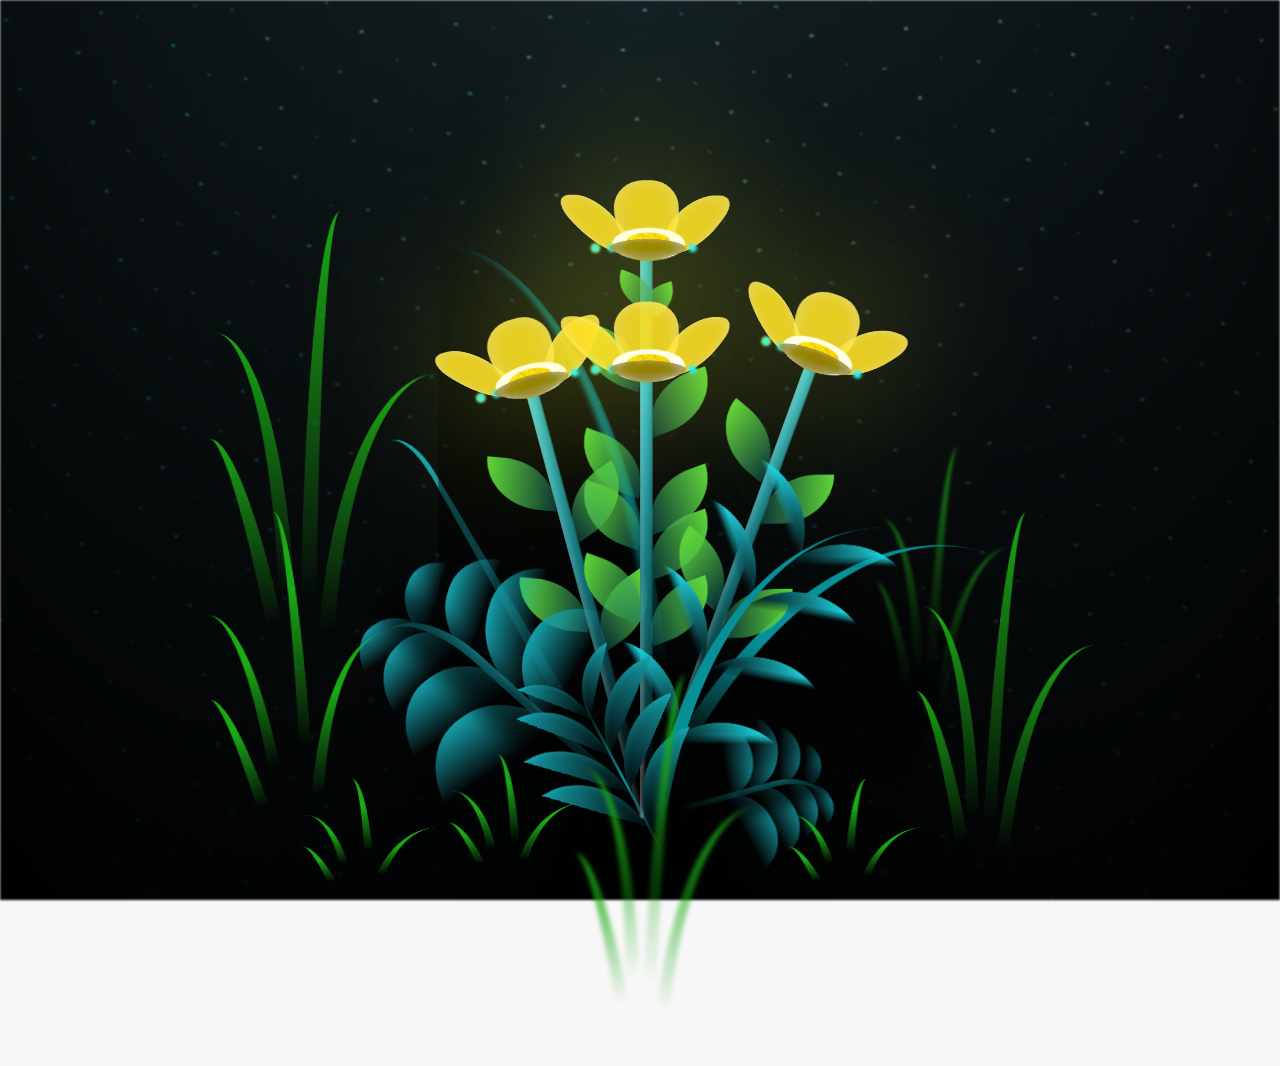
==== commit a52c4cb0: "version final" ====
--- a/flower.html
+++ b/flower.html
@@ -1,10 +1,10 @@
 <!DOCTYPE html>
 <html lang="en" >
 <head>
+  <meta name="viewport" content="width=device-width, initial-scale=1.0, maximum-scale=1.0, user-scalable=no" />
   <meta charset="UTF-8">
   <title>Flores y corazones</title>
   <link rel="stylesheet" href="css/main.css" />
-  
   <link rel="icon" href="img/flowers.png" type="image/x-icon">
 
 </head>
--- a/css/main.css
+++ b/css/main.css
@@ -18,10 +18,18 @@
   display: flex;
   align-items: flex-end;
   justify-content: center;
-  min-height: 100vh;
+  min-height: 100dvh;
   background-color: var(--dark-color);
   overflow: hidden;
   perspective: 1000px;
+  overscroll-behavior: none;
+  touch-action: none;
+  width: 100%;
+  height: 100%;
+  margin: 0;
+  padding: 0;
+  overflow: hidden;
+  position: fixed;
 }
 
 #lyrics {
@@ -2095,4 +2103,19 @@
     fill: rgb(253, 93, 19);
     opacity: 1;
   }
+}
+#lyrics {
+  position: fixed;
+  top: 35px;
+  left: 50%;
+  transform: translateX(-50%);
+  width: 90%;
+  text-align: center;
+  font-size: 2.2rem;
+  font-weight: bold;
+  color: #ffffff;
+  text-shadow: 0 0 12px rgba(0, 0, 0, 0.8), 0 0 5px #000000;
+  z-index: 1000;
+  pointer-events: none;
+  transition: opacity 0.5s ease-in-out;
 }
